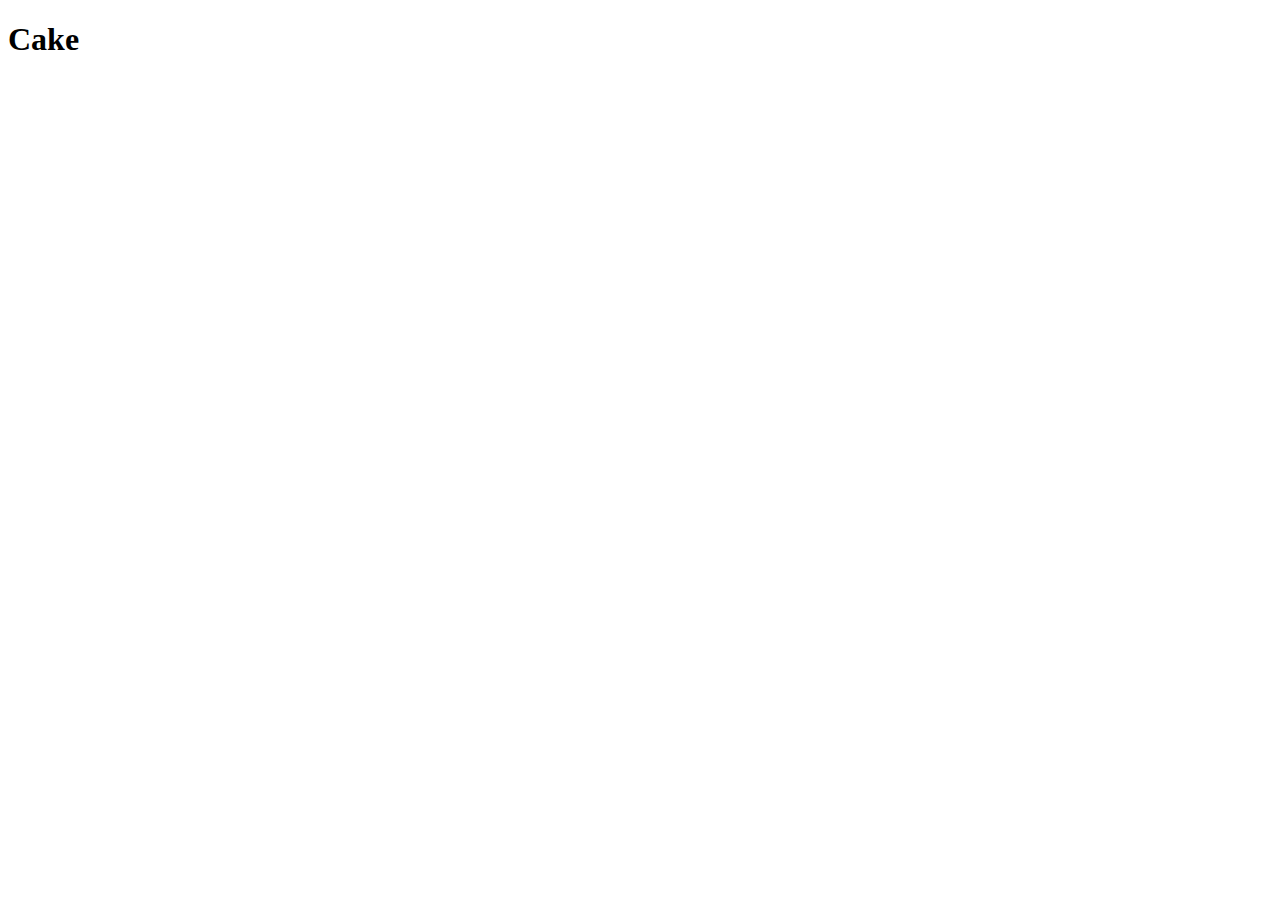
==== recipes/cake.html @ c525163e "Completed lasagna.html recipe" ====
<!DOCTYPE html>
<html lang="en">
<head>
    <meta charset="UTF-8">
    <meta name="viewport" content="width=device-width, initial-scale=1.0">
    <title>Cake</title>
</head>
<body>
    <h1>Cake</h1>
</body>
</html>
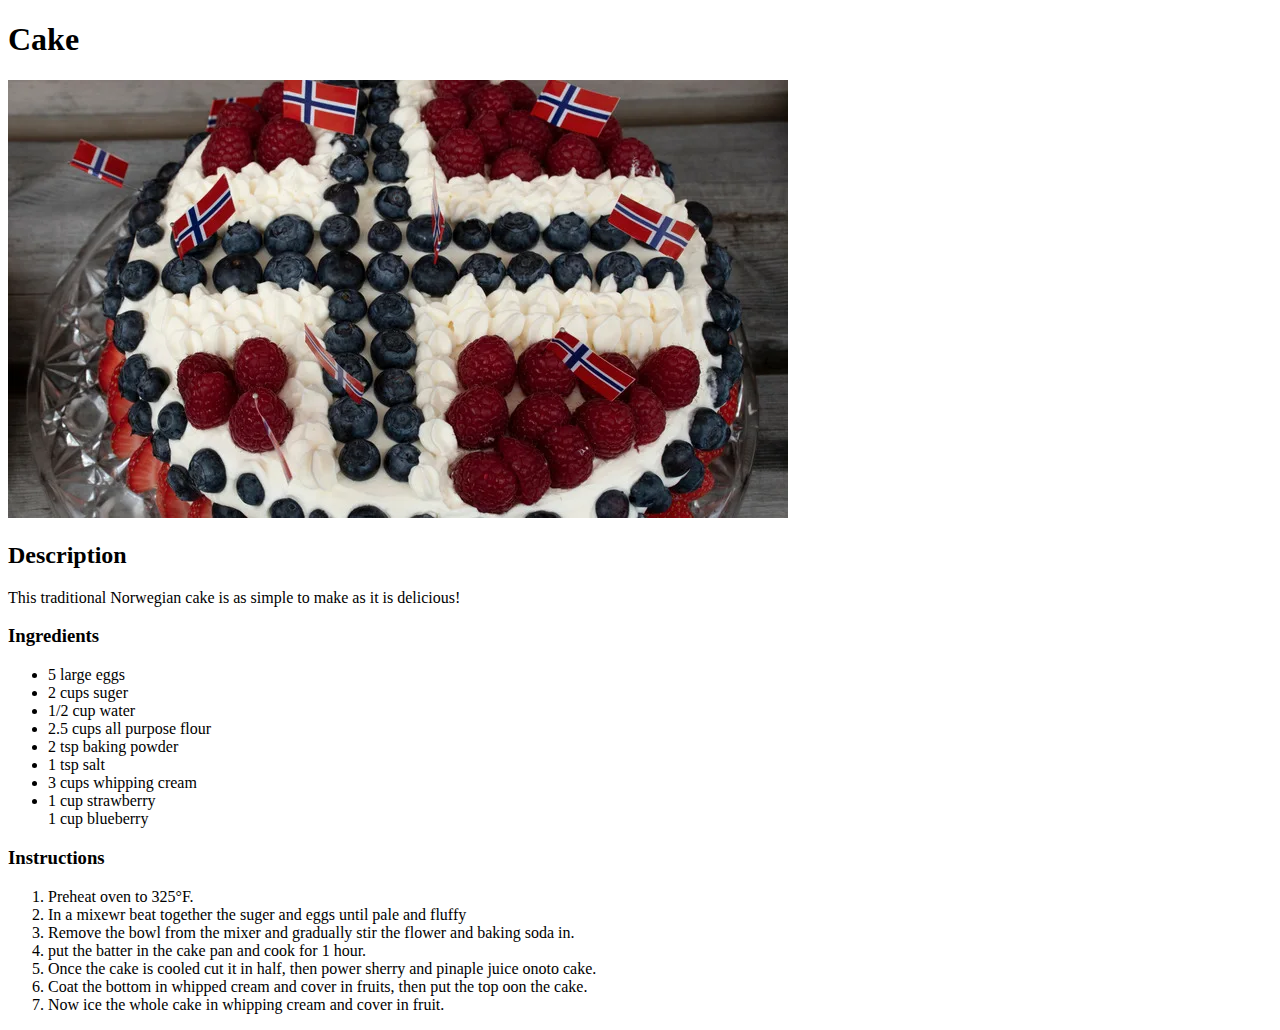
==== commit 403f7d5b: "Completed cake.html and added cake to index.html" ====
--- a/recipes/cake.html
+++ b/recipes/cake.html
@@ -7,5 +7,31 @@
 </head>
 <body>
     <h1>Cake</h1>
+    <img src="../images/cake.webp" alt="image of cake" />
+    <h2>Description</h2>
+        <p>This traditional Norwegian cake is as simple to make as it is delicious!
+        </p>
+    <h3>Ingredients</h3>
+        <ul>
+            <li>5 large eggs</li>
+            <li>2 cups suger</li>
+            <li>1/2 cup water</li>
+            <li>2.5 cups all purpose flour</li>
+            <li>2 tsp baking powder</li>
+            <li>1 tsp salt</li>
+            <li>3 cups whipping cream</li>
+            <li>1 cup strawberry</li>
+            <l1>1 cup blueberry</l1>
+        </ul>
+    <h3>Instructions</h3>
+        <ol>
+            <li>Preheat oven to 325&deg;F.</li>
+            <li>In a mixewr beat together the suger and eggs until pale and fluffy</li>
+            <li>Remove the bowl from the mixer and gradually stir the flower and baking soda in.</li>
+            <li>put the batter in the cake pan and cook for 1 hour.</li>
+            <li>Once the cake is cooled cut it in half, then power sherry and pinaple juice onoto cake.</li>
+            <li>Coat the bottom in whipped cream and cover in fruits, then put the top oon the cake.</li>
+            <li>Now ice the whole cake in whipping cream and cover in fruit.</li>
+        </ol>
 </body>
 </html>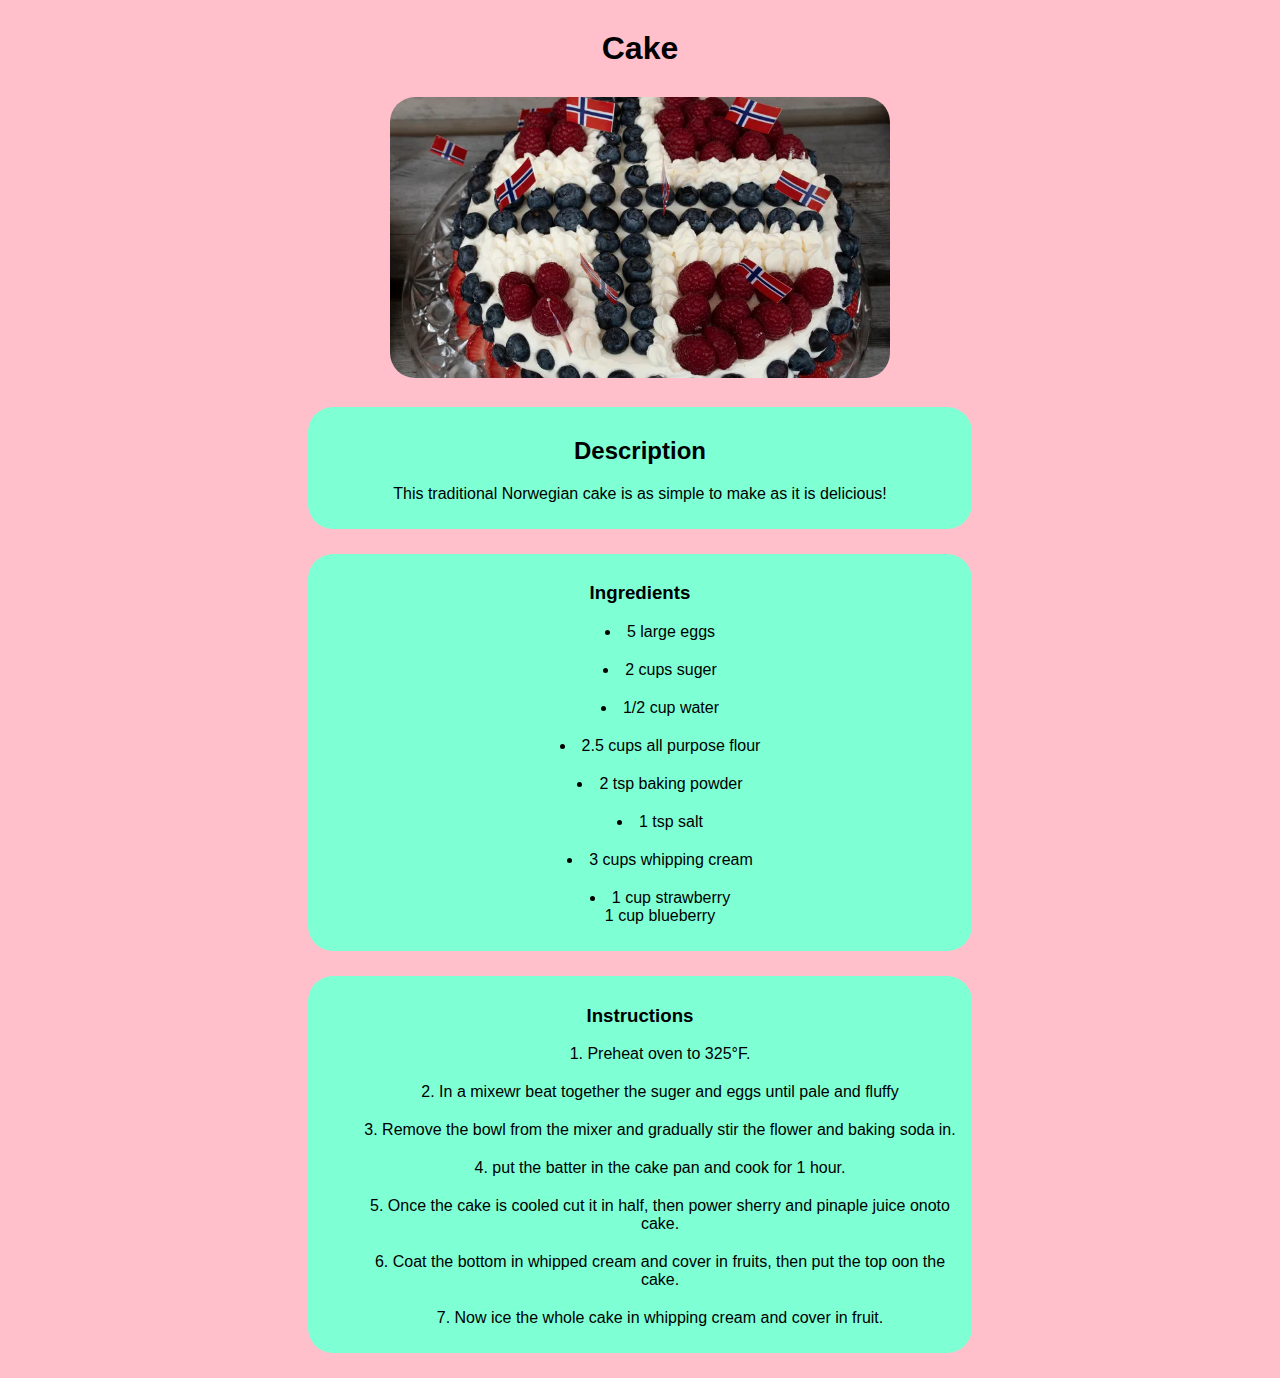
==== commit 3c36bd95: "added css elements too the main pages" ====
--- a/recipes/cake.html
+++ b/recipes/cake.html
@@ -4,34 +4,42 @@
     <meta charset="UTF-8">
     <meta name="viewport" content="width=device-width, initial-scale=1.0">
     <title>Cake</title>
+    <link rel="stylesheet"  href="../style.css">
 </head>
-<body>
+<body class="wrap">
     <h1>Cake</h1>
     <img src="../images/cake.webp" alt="image of cake" />
-    <h2>Description</h2>
-        <p>This traditional Norwegian cake is as simple to make as it is delicious!
-        </p>
-    <h3>Ingredients</h3>
-        <ul>
-            <li>5 large eggs</li>
-            <li>2 cups suger</li>
-            <li>1/2 cup water</li>
-            <li>2.5 cups all purpose flour</li>
-            <li>2 tsp baking powder</li>
-            <li>1 tsp salt</li>
-            <li>3 cups whipping cream</li>
-            <li>1 cup strawberry</li>
-            <l1>1 cup blueberry</l1>
+    
+    <div class="block">
+        <h2>Description</h2>
+            <p>This traditional Norwegian cake is as simple to make as it is delicious!
+            </p>
+    </div>
+    <div class="block">    
+        <h3>Ingredients</h3>
+            <ul>
+                <li>5 large eggs</li>
+                <li>2 cups suger</li>
+                <li>1/2 cup water</li>
+                <li>2.5 cups all purpose flour</li>
+                <li>2 tsp baking powder</li>
+                <li>1 tsp salt</li>
+                <li>3 cups whipping cream</li>
+                <li>1 cup strawberry</li>
+                <l1>1 cup blueberry</l1>
         </ul>
-    <h3>Instructions</h3>
-        <ol>
-            <li>Preheat oven to 325&deg;F.</li>
-            <li>In a mixewr beat together the suger and eggs until pale and fluffy</li>
-            <li>Remove the bowl from the mixer and gradually stir the flower and baking soda in.</li>
-            <li>put the batter in the cake pan and cook for 1 hour.</li>
-            <li>Once the cake is cooled cut it in half, then power sherry and pinaple juice onoto cake.</li>
-            <li>Coat the bottom in whipped cream and cover in fruits, then put the top oon the cake.</li>
-            <li>Now ice the whole cake in whipping cream and cover in fruit.</li>
-        </ol>
+    </div>
+    <div class="block">
+        <h3>Instructions</h3>
+            <ol>
+                <li>Preheat oven to 325&deg;F.</li>
+                <li>In a mixewr beat together the suger and eggs until pale and fluffy</li>
+                <li>Remove the bowl from the mixer and gradually stir the flower and baking soda in.</li>
+                <li>put the batter in the cake pan and cook for 1 hour.</li>
+                <li>Once the cake is cooled cut it in half, then power sherry and pinaple juice onoto cake.</li>
+                <li>Coat the bottom in whipped cream and cover in fruits, then put the top oon the cake.</li>
+                <li>Now ice the whole cake in whipping cream and cover in fruit.</li>
+            </ol>
+    </div>
 </body>
 </html>--- a/style.css
+++ b/style.css
@@ -0,0 +1,43 @@
+* {
+    font-family: Helvetica, sans-serif;
+    text-align: center;
+}
+
+.title {
+    text-align: center;
+}
+h1 {
+    margin: 30px;
+}
+.wrap {
+    background-color: pink;
+}
+ul {
+    list-style-position: inside;
+}
+ol {
+    list-style-position: inside;
+}
+li + li {
+    margin-top: 20px;
+
+}
+
+.mainpg {
+    font-size: 20px;
+
+}
+
+.block {
+    background-color: aquamarine;
+    border-radius: 25px;
+    padding: 10px;
+    margin-left: 300px;
+    margin-right: 300px;
+    margin-bottom: 25px;
+}
+img {
+    width: 500px;
+    border-radius: 25px;
+    margin-bottom: 25px;
+}